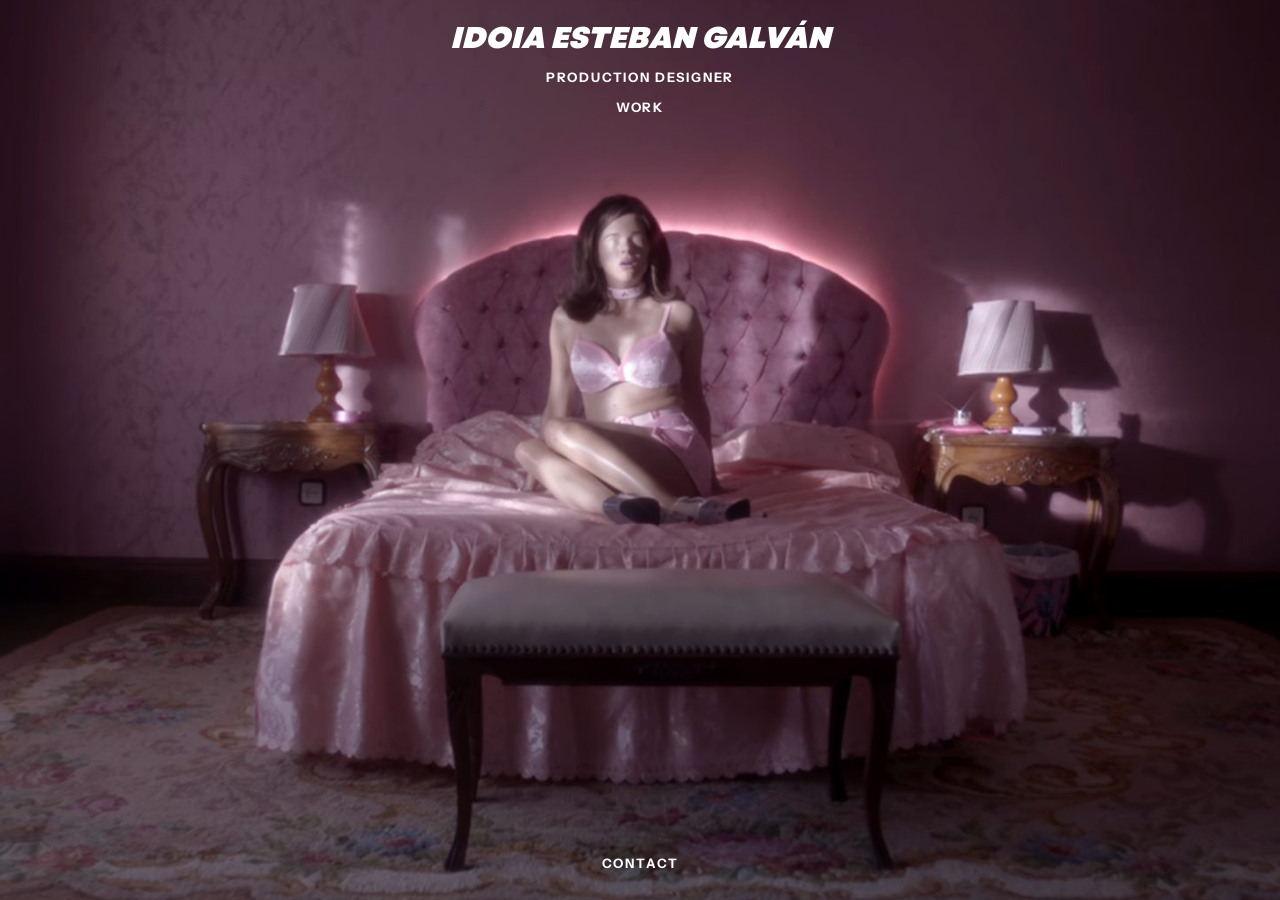
==== index.html @ 312ccfd8 "Gestor: 1 editado(s)" ====
<!doctype html>
<html lang="es">
<head>
  <meta charset="utf-8">
  <meta name="viewport" content="width=device-width, initial-scale=1, viewport-fit=cover">
  <title>IDOIA ESTEBAN · Production Designer · Diseñadora de producción</title>
  <meta name="description" content="Idoia Esteban, production designer (diseñadora de producción) based in Madrid and Bilbao. Films, series and commercials since 2007.">
  <meta name="robots" content="index, follow, max-image-preview:large">
  <link rel="canonical" href="https://idoiaesteban.com/">
  <meta name="author" content="Idoia Esteban">
  <meta property="og:site_name" content="Idoia Esteban">
  <meta property="og:locale" content="en_GB">
  <meta property="og:locale:alternate" content="es_ES">
  <meta property="og:type" content="website">
  <meta property="og:url" content="https://idoiaesteban.com/">
  <meta property="og:title" content="IDOIA ESTEBAN · Production Designer · Diseñadora de producción">
  <meta property="og:description" content="Idoia Esteban, production designer (diseñadora de producción) based in Madrid and Bilbao. Films, series and commercials since 2007.">
  <meta property="og:image" content="https://idoiaesteban.com/assets/img/og-idoia-esteban.jpg">
  <meta property="og:image:width" content="1200">
  <meta property="og:image:height" content="630">
  <meta property="og:image:alt" content="Idoia Esteban — production design">
  <meta name="twitter:card" content="summary_large_image">
  <meta name="twitter:title" content="IDOIA ESTEBAN · Production Designer · Diseñadora de producción">
  <meta name="twitter:description" content="Idoia Esteban, production designer (diseñadora de producción) based in Madrid and Bilbao. Films, series and commercials since 2007.">
  <meta name="twitter:image" content="https://idoiaesteban.com/assets/img/og-idoia-esteban.jpg">
  <script type="application/ld+json">
{
 "@context": "https://schema.org",
 "@graph": [
  {
   "@type": "WebSite",
   "@id": "https://idoiaesteban.com/#web",
   "url": "https://idoiaesteban.com/",
   "name": "Idoia Esteban",
   "alternateName": "Idoia Esteban · Production Designer",
   "inLanguage": "en",
   "publisher": {
    "@id": "https://idoiaesteban.com/#idoia-esteban-galvan"
   },
   "about": {
    "@id": "https://idoiaesteban.com/#idoia-esteban-galvan"
   }
  },
  {
   "@type": "Person",
   "@id": "https://idoiaesteban.com/#idoia-esteban-galvan",
   "name": "Idoia Esteban",
   "alternateName": "Idoia Esteban Galván",
   "url": "https://idoiaesteban.com/",
   "jobTitle": "Production Designer",
   "hasOccupation": {
    "@type": "Occupation",
    "name": "Production Designer",
    "alternateName": [
     "Diseñadora de producción",
     "Directora de arte"
    ]
   },
   "description": "Production designer based in Madrid and Bilbao (Basque Country), working as production designer since 2007, mostly on films and series.",
   "knowsAbout": [
    "Production design",
    "Diseño de producción",
    "Art direction",
    "Dirección de arte",
    "Set decoration",
    "Film",
    "Television series",
    "Commercials"
   ],
   "birthPlace": {
    "@type": "Place",
    "name": "Bilbao"
   },
   "workLocation": [
    {
     "@type": "Place",
     "name": "Madrid"
    },
    {
     "@type": "Place",
     "name": "Bilbao"
    }
   ],
   "hasCredential": {
    "@type": "EducationalOccupationalCredential",
    "credentialCategory": "degree",
    "name": "Degree in Fine Arts"
   },
   "memberOf": [
    {
     "@type": "Organization",
     "name": "Academia de las Artes y las Ciencias Cinematográficas de España",
     "alternateName": "Academy of Cinematographic Arts and Sciences of Spain",
     "url": "https://www.academiadecine.com/"
    },
    {
     "@type": "Organization",
     "name": "AEDAA",
     "description": "Spanish Association of the Audiovisual Art Department"
    }
   ],
   "email": "mailto:ido.idoia@gmail.com",
   "telephone": "+34 653 719 740",
   "sameAs": [
    "https://www.instagram.com/idoesteban/",
    "https://www.imdb.com/es/name/nm1897746/"
   ]
  },
  {
   "@type": "WebPage",
   "@id": "https://idoiaesteban.com/",
   "url": "https://idoiaesteban.com/",
   "name": "Idoia Esteban · Production Designer · Diseñadora de producción",
   "description": "Idoia Esteban, production designer (diseñadora de producción) based in Madrid and Bilbao. Films, series and commercials since 2007.",
   "inLanguage": "en",
   "isPartOf": {
    "@id": "https://idoiaesteban.com/#web"
   },
   "about": {
    "@id": "https://idoiaesteban.com/#idoia-esteban-galvan"
   },
   "primaryImageOfPage": {
    "@type": "ImageObject",
    "url": "https://idoiaesteban.com/assets/img/og-idoia-esteban.jpg"
   }
  }
 ]
}
  </script>
  <link rel="stylesheet" href="assets/css/ajustes.css?v=202610271600">
  <link rel="stylesheet" href="assets/css/base.css?v=202610271600">
  <link rel="stylesheet" href="assets/css/inicio.css?v=202610271600">
</head>
<body class="pagina-inicio" data-pagina="inicio">
  <h1 style="position:absolute;width:1px;height:1px;margin:-1px;padding:0;border:0;overflow:hidden;clip:rect(0 0 0 0);clip-path:inset(50%);white-space:nowrap">Idoia Esteban — production designer</h1>
  <noscript><p>Idoia Esteban — production designer (diseñadora de producción). Production designer based in Madrid and Bilbao (Basque Country), working as production designer since 2007, mostly on films and series. Member of the Academy of Cinematographic Arts and Sciences of Spain and AEDAA.</p><p><a href="work.html">Work</a> · <a href="films.html">Films</a> · <a href="series.html">Series</a> · <a href="comercials.html">Commercials</a> · <a href="contact.html">Contact</a></p></noscript>

  <!-- INICIO: pase de imágenes a pantalla completa.
       Todo lo que sale aquí lo decide assets/js/inicio.js
       (proyectos con "mostrar_en_inicio: si" en su info.txt) -->
  <main class="pase" id="pase" aria-live="polite">
    <div class="pase__capa"><img alt=""></div>
    <div class="pase__capa"><img alt=""></div>
    <a class="pase__pie mezcla" id="pie" href="#">
      <h2 class="pase__titulo"></h2>
      <p class="pase__datos"></p>
    </a>
  </main>

  <script src="contenido/datos-generados.js?v=202610271600"></script>
  <script src="assets/js/trailers-idoia.js?v=202610271600"></script>
  <script src="assets/js/ajustes.js?v=202610271600"></script>
  <script src="assets/js/contenido.js?v=202610271600"></script>
  <script src="assets/js/vendor/gsap.min.js?v=202610271600"></script>
  <script src="assets/js/comun.js?v=202610271600"></script>
  <script src="assets/js/delfines.js?v=202610271600"></script>
  <script src="assets/js/diferencia.js?v=202610271600"></script>
  <script src="assets/js/inicio.js?v=202610271600"></script>
</body>
</html>
---- assets/css/ajustes.css ----
/* =====================================================================
   AJUSTES VISUALES  ·  el "panel de control" de toda la web
   ---------------------------------------------------------------------
   Tipografías, tamaños, contraste de las letras, cuadrículas...
   todo lo que se suele retocar está AQUÍ, por secciones.
   Lo que más se toca (EL NOMBRE) está lo primero, en la sección 0.
   Los textos (Films, Series, Commercials...), los tiempos y el color
   de las letras están en  assets/js/ajustes.js
   ===================================================================== */

/* ---------- 1. TIPOGRAFÍAS -------------------------------------------
   Arial viene en todos los ordenadores (no hay que cargar nada).
   Para usar una de Google Fonts: añade su @import aquí debajo y pon
   su nombre en la variable que quieras (por ejemplo en --nombre-fuente). */
@import url("https://fonts.googleapis.com/css2?family=Instrument+Sans:wght@400;500;600&family=Instrument+Serif:ital@0;1&display=swap");

@font-face {
  font-family: "Garet Heavy";
  src: url("../fonts/Garet-Heavy.otf") format("opentype");
  font-style: normal;
  font-weight: 900;
  font-display: swap;
}

@font-face {
  font-family: "Garet";
  src: url("../fonts/Garet-Book.ttf") format("truetype");
  font-style: normal;
  font-weight: 400;
  font-display: swap;
}
@font-face {
  font-family: "Garet";
  src: url("../fonts/Garet-Heavy.otf") format("opentype");
  font-style: normal;
  font-weight: 900;
  font-display: swap;
}

:root {
  --arial: Arial, "Helvetica Neue", Helvetica, sans-serif;

/* =====================================================================
   0. EL NOMBRE  ·  IDOIA ESTEBAN GALVÁN  (lo primero, se toca a menudo)
   ---------------------------------------------------------------------
   TAMAÑO: 0.8rem = pequeño (como el resto) · 1rem · 1.2rem · 1.6rem…
   FUENTE: var(--arial) o el nombre de una fuente que hayas importado
           arriba, por ejemplo: "Instrument Serif", serif
   ESPACIO ENTRE LETRAS: 0 = normal · .08em · .12em · .3em = muy suelto
   ===================================================================== */
  --nombre-tam:       1.15rem;
  --nombre-fuente:    "Garet Heavy", var(--arial);
  --nombre-espaciado: .12em;
  --nombre-negrita:   900;            /* Garet Heavy; inclinación en base.css */
  --nombre-cursiva:   italic;
  --nombre-transform: uppercase;
  --nombre-tam-movil: 1rem;           /* en el móvil */
  --logo-ancho: 375px;
  --logo-alto: 31px;
  --logo-ancho-movil: 212.5px;
  --logo-alto-movil: 18px;
  --logo-fondo-trazo: 0px; /* 0 = fondo negro original del SVG */

  /* Las demás letras del menú (production designer, work, films, series,
     commercials, videoclips, contact) van todas con este tamaño        */
  --menu-tam: .8rem;

  --fuente-inicio:   var(--arial);   /* textos del pase del inicio */
  --fuente-menu:     var(--arial);   /* menú (menos el nombre, que tiene la suya) */
  --fuente-etiqueta: var(--arial);   /* texto que sigue al ratón en las cuadrículas */
  --fuente-about:    var(--arial);   /* página contact */
  --fuente-texto:    var(--arial);   /* resto (botones, ficha del proyecto...) */
  --fuente-titulos:  "Instrument Serif", "Times New Roman", serif;  /* solo laboratorio */

/* ---------- 2. INICIO (index) ----------------------------------------
   El pase del inicio ya no lleva títulos: solo la imagen.
   Aquí se ajusta el menú que va encima de las fotos.                   */
  --inicio-tam-nombre:  var(--nombre-tam);  /* nombre en el inicio */
  --inicio-tam-menu:    var(--menu-tam);    /* production designer, work, films… */
  --inicio-tam-nombre-movil: var(--nombre-tam-movil);

  --inicio-separacion-lineas: 1.1em;  /* hueco entre nombre / production designer / work */
  --inicio-separacion-columna: .55em; /* hueco entre films y series (y entre los de la derecha) */

  --inicio-borde-grosor: 0;

  --inicio-espaciado-menu: 0.14em;    /* separación entre letras del menú del inicio */

  /* (solo por si algún día se vuelven a poner los títulos en el pase) */
  --inicio-tam-titulo:  var(--nombre-tam);
  --inicio-tam-titulo-movil: var(--nombre-tam-movil);
  --inicio-tam-datos:   .66rem;
  --inicio-negrita-titulo: 400;

/* ---------- 2b. CONTRASTE BLANCO / NEGRO -----------------------------
   La capa de assets/js/diferencia.js lee la foto detrás de cada letra.
   En fondos claros pinta negro; en fondos oscuros pinta blanco.
   Blanco es el color de reserva si el navegador no permite leerla.    */
  --dif-letra:  #FFFFFF;
  --dif-borde:  transparent;
  --dif-mezcla: normal;

/* ---------- 3. MENÚ EN EL RESTO DE PÁGINAS -------------------------- */
  --menu-tam-nombre: var(--nombre-tam);
  --menu-tam-otros:  var(--menu-tam);   /* work, films, series, commercials, videoclips, contact */
  --menu-borde-grosor: 0;
  --menu-mezcla: var(--dif-mezcla);
  --menu-color:  var(--dif-letra);
  /* rectángulo invisible alrededor de cada enlace del menú, para poder
     pinchar sin dar justo en las letras (arriba/abajo e izquierda/derecha) */
  --menu-zona-alto:  .7em;
  --menu-zona-ancho: 1.6em;

/* ---------- 4. CUADRÍCULAS (formato cine) ----------------------------
   Formato de cada rectángulo = ancho / alto
     2.39 / 1  Scope (muy alargado)
     1.85 / 1  Flat (cine estándar)   ← actual
     16 / 9    tele (1.78)
     1.5 / 1   foto
   Columnas = cuántos rectángulos por fila.                            */
  --lista-formato:          1.85 / 1;   /* work, films, series, commercials, videoclips */
  --lista-columnas:         2;
  --lista-columnas-movil:   1;

  --proyecto-formato:        1.85 / 1;  /* fotos dentro de cada proyecto */
  --proyecto-columnas:       2;
  --proyecto-columnas-movil: 1;

  /* Línea entre las fotos de las parrillas (también en el gestor →
     pestaña Parrillas, que manda sobre esto). 0px = fotos pegadas. */
  --hilo:       0px;         /* grosor de la línea */
  --hilo-color: #000000;     /* color de la línea */

  --hover-luz:  .7;          /* luz de las demás fotos al pasar el ratón (1 = igual) */

  /* Texto que sigue al ratón (sale a las 4 del cursor):
     título / directed by / produced by                                */
  --etiqueta-tam:        .8rem;
  --etiqueta-separacion: 18px;        /* distancia al cursor */
  --texto-mezcla: var(--dif-mezcla);  /* igual que el resto: sección 2b */
  --texto-color:  var(--dif-letra);

/* ---------- 4b. CARTELES EN LAS REJILLAS (work, films…) ---------------
   El cartel ocupa todo el alto del rectángulo, a la izquierda, y todos
   miden lo mismo (se recortan al formato si el archivo no encaja).
   La portada queda detrás, apenas oscurecida; al pasar el ratón el
   cartel se desvanece y la portada recupera su luz, los dos a la vez y
   sin zoom. Qué páginas lo usan: ajustes.js → carteles.               */
  --cartel-formato:   70 / 100;      /* cartel español 70×100 · 27 / 40 = americano */
  --cartel-oscuro:    .9;            /* luz de la portada con el cartel encima (1 = igual) */
  --t-cartel:         900ms;         /* lo que tarda el cartel en irse / volver */

  /* Texto encima de la portada: título / directed by … y el año abajo.
     Va en bloque abajo a la derecha, al ras del borde (estilo editorial). */
  --cartel-texto-tam:    .8rem;      /* (gestor → Parrillas) */
  --cartel-texto-fuente: var(--fuente-etiqueta);   /* p. ej. "Instrument Serif", serif */
  --cartel-texto-linea:  1.3;                      /* interlineado */
  --cartel-texto-izq-movil: 33.33%;                /* en el móvil: dónde empieza el texto (1/3 de la imagen) */
  --cartel-texto-margen: .45rem;                   /* distancia al borde derecho y al de abajo */
  --cartel-texto-abajo:  var(--cartel-texto-margen);
  --cartel-texto-hueco:  1.3em;                    /* hueco entre el bloque y el año */
  --cartel-texto-tam-movil: calc(var(--cartel-texto-tam) * .88);

/* ---------- 4c. FRANJA DE ENLACES (final de parrillas y proyectos) ---
   (el gestor → pestaña Parrillas manda sobre esto)                     */
  --franja-fondo:  #000000;
  --franja-color:  #ffffff;
  --franja-tam:    13px;
  --franja-fuente: var(--fuente-menu);

/* ---------- 4d. TÍTULOS EN INICIO, PARRILLAS Y FICHAS ---------------- */
  --titulo-fuente: "Garet", Arial, sans-serif;
  --titulo-tam: 20px;
  --titulo-peso: 400;
  --titulo-estilo: normal;
  --titulo-espaciado: .02em;

/* ---------- 5. PÁGINA DE PROYECTO (vídeo + ficha + crew + texto) ---- */
  --video-formato:     1.78;          /* formato del vídeo de arriba: 1.78 = 16/9 · 1.85 = cine · 2.39 = scope */
  --video-ancho:       84vw;          /* ancho del tráiler centrado, con aire a los lados */
  --video-inicio:      clamp(112px, 15vh, 160px);
  --video-alto-max:    calc(100svh - var(--video-inicio) - 44px); /* reproductor completo y margen negro inferior */
  --proyecto-tam-titulo: 1.3rem;      /* título debajo del vídeo */
  --proyecto-tam-ficha:  .8rem;       /* directed by / produced by */
  --proyecto-tam-crew:   .78rem;      /* lista de crew (dos columnas) */
  --proyecto-tam-texto:  .85rem;      /* texto sobre la película */
  --proyecto-ancho-texto: 620px;      /* ancho de la columna de texto */
  --proyecto-ancho-crew:  760px;      /* ancho del bloque de crew */

/* ---------- 6. CONTACT (antes about) -------------------------------- */
  --about-tam:        .8rem;          /* todo el texto del contact */
  --about-tam-nombre: .8rem;
  --about-ancho:      420px;          /* ancho de la columna de texto */
  --about-alto-lista: 34vh;

/* ---------- 7. COLORES GENERALES ------------------------------------ */
  --color-fondo:  #000000;
  --color-tinta:  #f2ece2;
  --color-suave:  #8f877c;
  --color-acento: #c9a36b;

/* ---------- 8. TIEMPOS Y ESPACIOS ----------------------------------- */
  --t-cortina: 650ms;          /* fundido al cambiar de página      */
  --t-hover:   600ms;          /* zoom/oscurecer al pasar el ratón  */
  --t-color:   900ms;          /* reservado para cambios de color */
  /* (el menú WORK y la entrada del nombre: ajustes.js → animaciones) */
  --curva:     cubic-bezier(.65, 0, .35, 1);
  --margen: clamp(16px, 2.6vw, 40px);

  /* (nombres antiguos, se mantienen por compatibilidad) */
  --trazo-grosor: var(--inicio-borde-grosor);
  --trazo-color:  var(--dif-borde);
  --inicio-tam-about: var(--menu-tam);
}
---- assets/css/base.css ----
/* =====================================================================
   BASE  ·  cosas comunes a todas las páginas
   (menú, cortina de transición, rejilla formato cine, botón auto-scroll,
   visor de fotos). Los tamaños se cambian en ajustes.css.
   ===================================================================== */

*, *::before, *::after { box-sizing: border-box; margin: 0; padding: 0; }
html { -webkit-text-size-adjust: 100%; }
body {
  background: var(--color-fondo);
  color: var(--color-tinta);
  font-family: var(--fuente-texto);
  font-size: 1rem;
  line-height: 1.5;
  -webkit-font-smoothing: antialiased;
  min-height: 100vh;
}
img, video, iframe { display: block; max-width: 100%; }
a { color: inherit; text-decoration: none; }
button { font: inherit; color: inherit; background: none; border: 0; cursor: pointer; }
::selection { background: var(--color-tinta); color: var(--color-fondo); }

/* Texto contrastado sobre la imagen. El lienzo lo pinta blanco o negro. */
.mezcla {
  color: var(--texto-color);
  mix-blend-mode: var(--texto-mezcla);
}

/* ---------- CONTRASTE MONOCROMO (assets/js/diferencia.js) ------------
   Las letras se dibujan en esta capa en blanco o negro según la foto.
   El texto real conserva los enlaces y la accesibilidad.             */
.dif-capa {
  position: fixed; left: 0; top: 0;   /* el tamaño lo pone diferencia.js (= pantalla visible) */
  z-index: 80; pointer-events: none;
}
.dif-activo :is(.menu a, .menu button, .menu__labor, .pase__titulo, .pase__datos, .etiqueta-cursor, .celda-proyecto__txt, [data-dif]):not([data-dif-no], [data-dif-no] *),
.dif-activo :is(.menu a, .menu button, .menu__labor, .pase__titulo, .pase__datos, .etiqueta-cursor, .celda-proyecto__txt, [data-dif]):not([data-dif-no], [data-dif-no] *) * {
  color: transparent !important;
  -webkit-text-stroke-color: transparent !important;
  text-decoration-color: transparent !important;
}

/* ---------- CORTINA: fundido al entrar y salir de cada página ------- */
.cortina {
  position: fixed; inset: 0; z-index: 1000;
  background: var(--color-fondo);
  pointer-events: none;
  opacity: 1;
  transition: opacity var(--t-cortina) var(--curva);
}
.cortina.abierta { opacity: 0; }

/* ---------- MENÚ ---------------------------------------------------
   INICIO:     arriba en el centro NOMBRE · production designer · work
               abajo en el centro  contact
   SECCIONES:  arriba en el centro NOMBRE y debajo dónde estás
               (Work / Films / Series / Commercials / Videoclips / Contact)
   PROYECTO:   arriba en el centro solo el NOMBRE
   Cada enlace lleva alrededor un rectángulo transparente (no se ve) para
   que sea fácil pinchar sin acertar justo en las letras: --menu-zona-alto
   y --menu-zona-ancho en ajustes.css (sección 3).
   Tamaños: ajustes.css secciones 0 y 3                                 */
.menu {
  position: fixed; inset: 0; z-index: 50;
  pointer-events: none;
  color: var(--menu-color);
  mix-blend-mode: var(--menu-mezcla);
  font-family: var(--fuente-menu);
  font-weight: var(--menu-peso, 400);
  font-style: var(--menu-estilo, normal);
  text-transform: var(--menu-transform, uppercase);
  line-height: 1;
}
.menu a, .menu button, .menu span { -webkit-text-stroke: 0; }
/* zona de clic: rectángulo invisible alrededor de cada enlace.
   El margen negativo es el mismo que el relleno, así nada se mueve. */
.menu a, .menu button {
  pointer-events: auto; transition: opacity .3s;
  display: inline-block;
  padding: var(--menu-zona-alto) var(--menu-zona-ancho);
  margin: calc(var(--menu-zona-alto) * -1) calc(var(--menu-zona-ancho) * -1);
}
.menu span { pointer-events: none; }
.menu a:hover, .menu button:hover { opacity: .6; }
.pagina-inicio .menu a, .pagina-inicio .menu button, .pagina-inicio .menu span { -webkit-text-stroke-width: 0; }
.menu a.activo { text-decoration: underline; text-underline-offset: .25em; text-decoration-thickness: 1px; }
[hidden] { display: none !important; }

.menu__centro {
  position: absolute; left: 50%; top: calc(var(--margen) * .7);
  transform: translateX(-50%);
  display: flex; flex-direction: column; align-items: center;
  gap: var(--inicio-separacion-lineas);
  text-align: center;
}
/* El botón Work revela solo la columna central del inicio. */
.menu__opciones {
  position: absolute; left: 50%; top: 37%;
  transform: translateX(-50%);
  display: flex; flex-direction: column; align-items: center;
  gap: clamp(24px, 5.5vh, 58px);
  text-align: center;
}
.menu__opciones .menu__archivo { margin-top: clamp(38px, 7vh, 78px); }
.menu__pie {
  position: absolute; left: 50%; bottom: calc(var(--margen) * .9 + env(safe-area-inset-bottom));
  transform: translateX(-50%);
}

/* Opciones de WORK (inicio): ocultas hasta pulsar WORK. La animación
   (máscara de arriba abajo al abrir, fundido al cerrar) la hace GSAP en
   comun.js; tiempos en ajustes.js → animaciones.menu.                 */
.menu .menu__plegable > * { opacity: 0; visibility: hidden; pointer-events: none; }
.menu.menu--abierto .menu__plegable > * { opacity: 1; visibility: visible; pointer-events: auto; }
.menu.menu--animando .menu__plegable > * { transition: none !important; }

/* MASK REVEAL del nombre: .title-mask (overflow: hidden) es la máscara y
   .title sube por dentro (GSAP, yPercent). El relleno deja sitio a los
   acentos y a la cursiva; el margen negativo lo compensa, así el
   encabezado no cambia ni de tamaño ni de sitio. */
.title-mask {
  display: inline-block; overflow: hidden; vertical-align: top;
  padding: .3em .4em .1em; margin: -.3em -.4em -.1em;
}
.title { display: inline-block; white-space: nowrap; }

/* Opciones de WORK: cada texto tiene su propia máscara (mask reveal). */
.opcion-mascara {
  display: inline-block; overflow: hidden; vertical-align: top;
  padding: .25em .3em .15em; margin: -.25em -.3em -.15em;
}
.opcion-texto { display: inline-block; }
.menu.menu--abierto .menu__plegable > a:hover { opacity: .6; }

.menu__nombre {
  font-family: var(--nombre-fuente);
  font-weight: var(--nombre-negrita);
  font-style: var(--nombre-cursiva);
  font-synthesis: weight style;
  text-transform: var(--nombre-transform);
  font-size: var(--nombre-tam);
  letter-spacing: var(--nombre-espaciado);
  white-space: nowrap;
}
.menu__labor, .menu__work, .menu__donde, .menu__contacto, .menu__seccion, .menu__archivo {
  font-size: var(--menu-tam);
  letter-spacing: var(--inicio-espaciado-menu);
  white-space: nowrap;
}
.menu__work { text-transform: var(--menu-transform, uppercase); }
/* Logo fijo en las parrillas y fichas. El recorte elimina únicamente la
   franja transparente inferior del SVG, manteniendo su proporción. */
.menu__nombre.menu__nombre--logo { font-size: 30px; }
.menu__logo { display: block; width: var(--logo-ancho); max-width: none; height: var(--logo-alto); object-fit: cover; object-position: left top; }
svg.menu__logo { overflow: visible; }
.menu__logo-fondo {
  stroke: #000;
  stroke-width: var(--logo-fondo-trazo);
  stroke-linejoin: round;
  paint-order: stroke fill;
}
/* La sección activa queda bajo el centro del logo; los centros de las otras
   dos palabras coinciden con el principio y el final del nombre. */
.menu__categorias {
  position: relative;
  display: flex;
  justify-content: center;
  align-items: center;
  width: var(--logo-ancho);
}
.menu__categorias > :first-child,
.menu__categorias > :last-child {
  position: absolute;
  top: 50%;
  margin: 0;
  transform: translate(-50%, -50%);
}
.menu__categorias > :first-child { left: 0; }
.menu__categorias > :last-child { left: 100%; }
.menu__categoria-lateral {
  font-size: max(10px, calc(var(--menu-tam) - 2px));
  letter-spacing: var(--inicio-espaciado-menu);
  white-space: nowrap;
}

/* ---------- DELFINES (assets/js/delfines.js) ------------------------
   En el inicio van por ENCIMA de todo (menos la cortina); en Contact,
   DEBAJO del texto. No bloquean ningún clic.                          */
.delfines { position: fixed; left: 0; top: 0; pointer-events: none; z-index: 85; }
.delfines--debajo { z-index: 0; }
body[data-pagina="contact"] .contacto { position: relative; z-index: 1; }

@media (max-width: 700px) {
  .menu__nombre { font-size: var(--nombre-tam-movil); }
  .menu__nombre.menu__nombre--logo { font-size: 17px; }
  .menu__logo { width: var(--logo-ancho-movil); height: var(--logo-alto-movil); }
  .menu__categorias { width: var(--logo-ancho-movil); }
  .menu__opciones { top: 34%; gap: clamp(16px, 4.5vh, 38px); }
  .menu__opciones .menu__archivo { margin-top: clamp(20px, 6vh, 48px); }
  .menu__pie { bottom: calc(var(--margen) + env(safe-area-inset-bottom)); }
}

/* ---------- REJILLA FORMATO CINE (films, comercials y proyecto) ------
   Columnas y formato: ajustes.css sección 4                           */
.rejilla-cine {
  display: grid;
  grid-template-columns: repeat(var(--cols, 2), minmax(0, 1fr));
  gap: var(--hilo, 0px);
}
/* Línea entre fotos: el hueco (gap) deja ver el color de fondo de la
   rejilla, que es el color de la línea. Grosor y color: --hilo y
   --hilo-color (ajustes.css sección 4, o el gestor → pestaña Parrillas).
   Con grosor 0, cada foto pisa 1 px a la de al lado y a la de abajo: como
   las celdas miden medios píxeles (p. ej. 210,8), así nunca asoma una
   línea del fondo entre ellas (sobre todo en el móvil). */
.rejilla-cine {
  overflow: hidden;                    /* (overflow-x: clip no existe en Safari antiguo) */
  overflow-x: clip; overflow-y: visible;
  background: var(--hilo-color, #000);
}
.rejilla-cine > * {
  /* con línea: 0 · sin línea: -1px (para que no asome nada) */
  margin: 0 calc(min(var(--hilo, 0px), 1px) - 1px) calc(min(var(--hilo, 0px), 1px) - 1px) 0;
  position: relative; display: block; overflow: hidden;
  aspect-ratio: var(--formato, 1.85 / 1);
  background: var(--color-fondo);
}
.rejilla-cine img, .rejilla-cine video, .rejilla-cine iframe {
  width: 100%; height: 100%; object-fit: cover; border: 0;
}
.rejilla-cine img, .rejilla-cine video {
  opacity: 0; transform: scale(1.04);
  transition: opacity 1.2s var(--curva), transform var(--t-hover) var(--curva), filter var(--t-hover) var(--curva);
}
.rejilla-cine .visible img, .rejilla-cine .visible video { opacity: 1; transform: scale(1); }

/* ---------- FRANJA FIJA DE ENLACES ------------------------------------
   Centrada, con aire a los lados y cuatro veces la altura anterior.     */
.franja {
  display: grid; grid-template-columns: minmax(0, 1fr) auto minmax(0, 1fr);
  align-items: center; column-gap: clamp(40px, 8vw, 160px);
  width: 100%; min-height: calc(var(--franja-tam) * 6.4);
  background: var(--franja-fondo); color: var(--franja-color);
  font-family: var(--franja-fuente); font-size: var(--franja-tam);
  line-height: 1.25; text-transform: uppercase; letter-spacing: .14em;
  padding: 1.4em clamp(24px, 5vw, 96px);
  text-align: center;
}
.franja a { white-space: nowrap; }
.franja a { transition: opacity .3s; }
.franja a:hover { opacity: .55; }
.franja__lado { display: flex; flex-wrap: wrap; align-items: center; gap: .8em 1.5em; min-width: 0; }
.franja__lado--izquierdo { justify-content: flex-end; }
.franja__lado--derecho { justify-content: flex-start; }
.franja__contacto { justify-self: center; }
@media (max-width: 700px) {
  /* Tres columnas iguales: Contact queda en el centro real de la pantalla. */
  .franja {
    grid-template-columns: repeat(3, minmax(0, 1fr));
    column-gap: 0;
    padding-inline: clamp(20px, 6vw, 34px);
    font-size: min(var(--franja-tam), clamp(10px, 3vw, 13px));
    letter-spacing: .08em;
  }
  .franja__lado { justify-content: center; flex-wrap: nowrap; gap: 0; }
}

/* ---------- BOTÓN AUTO-SCROLL -------------------------------------- */
.boton-auto {
  position: fixed; z-index: 60;
  right: var(--margen); bottom: var(--margen);
  font-size: .68rem; letter-spacing: .18em; text-transform: uppercase;
  color: var(--menu-color); mix-blend-mode: var(--menu-mezcla);
  display: flex; align-items: center; gap: .6em;
}
.boton-auto::before {
  content: ""; width: .55em; height: .55em; border-radius: 50%;
  border: 1px solid currentColor; transition: background .3s;
}
.boton-auto.encendido::before { background: currentColor; animation: latido 1.6s infinite; }
@keyframes latido { 50% { opacity: .25; } }
@media (max-width: 700px) { .boton-auto { bottom: calc(var(--margen) + 2.2rem); } }

/* ---------- VISOR DE FOTOS (al pinchar una imagen) ------------------ */
.visor {
  position: fixed; inset: 0; z-index: 900;
  background: #000;
  display: flex; align-items: center; justify-content: center;
  opacity: 0; pointer-events: none;
  transition: opacity .45s var(--curva);
}
.visor.abierto { opacity: 1; pointer-events: auto; }
.visor img {
  max-width: calc(100vw - 2 * var(--margen));
  max-height: calc(100vh - 6rem);
  object-fit: contain; transition: opacity .35s;
}
.visor__cerrar, .visor__ant, .visor__sig {
  position: absolute; font-size: .72rem; letter-spacing: .2em; text-transform: uppercase;
  padding: 1rem; color: var(--color-tinta);
}
.visor__cerrar { top: var(--margen); right: var(--margen); }
.visor__ant { left: var(--margen); top: 50%; transform: translateY(-50%); }
.visor__sig { right: var(--margen); top: 50%; transform: translateY(-50%); }
.visor__cuenta {
  position: absolute; bottom: var(--margen); left: 50%; transform: translateX(-50%);
  font-size: .7rem; letter-spacing: .2em; color: var(--color-suave);
}

@media (prefers-reduced-motion: reduce) {
  *, *::before, *::after { animation-duration: .01ms !important; transition-duration: .01ms !important; }
}
---- assets/css/inicio.css ----
/* =====================================================================
   INICIO  ·  pase de imágenes a pantalla completa
   Los tiempos vienen de assets/js/ajustes.js (se pasan como variables)
   ===================================================================== */

html, body { height: 100%; overflow: hidden; }

.pase {
  position: fixed; inset: 0;
  overflow: hidden;
  cursor: pointer;
  background: var(--color-fondo);
}

/* ---- Las dos capas de imagen que se van turnando ---- */
.pase__capa {
  position: absolute; inset: 0;
  opacity: 0;
  filter: blur(var(--desenfoque, 28px));
  transform: scale(var(--zoom, 1.07));
  transition:
    opacity   var(--t-imagen, 2200ms) var(--curva),
    filter    var(--t-imagen, 2200ms) var(--curva),
    transform calc(var(--t-imagen, 2200ms) * 1.4) var(--curva);
  will-change: opacity, filter, transform;
}
.pase__capa img {
  width: 100%; height: 100%;
  object-fit: cover;
  object-position: var(--encuadre, center);
}
.pase__capa.activa { opacity: 1; filter: blur(0); transform: scale(1); z-index: 1; }
.pase__capa.saliendo { opacity: 0; filter: blur(var(--desenfoque, 28px)); transform: scale(1.015); z-index: 0; }

/* El zoom muy lento de cada foto lo hace inicio.js (sin saltos al cambiar) */

/* ---- Texto: título, año y labor ---- */
.pase__pie {
  position: absolute; z-index: 5;
  left: 50%; top: 50%;
  transform: translate(-50%, -50%);
  width: min(92vw, 1400px);
  text-align: center;
  pointer-events: none;
}
.pase__titulo {
  font-family: var(--titulo-fuente);
  font-weight: var(--titulo-peso);
  font-style: var(--titulo-estilo);
  font-synthesis: weight style;
  font-size: calc(var(--titulo-tam) * 1.5);
  line-height: 1;
  letter-spacing: var(--titulo-espaciado);
  text-transform: uppercase;
}
.pase__datos {
  font-family: var(--fuente-inicio);
  margin-top: 1em;
  font-size: var(--inicio-tam-datos);
  letter-spacing: .24em;
  text-transform: uppercase;
}

/* ---- Letras sin contorno; el contraste lo calcula diferencia.js ---- */
.pase__pie {
  color: var(--dif-letra);
  mix-blend-mode: normal;
  -webkit-text-stroke: 0;
}
/* Letra a letra: aparecen desde desenfocadas */
.pase__pie .palabra { display: inline-block; white-space: nowrap; }
.pase__pie .letra {
  display: inline-block;
  opacity: 0;
  filter: blur(14px);
  transform: translateY(.18em);
}
.pase__pie.entra .letra {
  transition:
    opacity   var(--t-texto, 1400ms) var(--curva) var(--d),
    filter    var(--t-texto, 1400ms) var(--curva) var(--d),
    transform var(--t-texto, 1400ms) var(--curva) var(--d);
  opacity: 1; filter: blur(0); transform: none;
}
.pase__pie.sale .letra {
  transition:
    opacity var(--t-salida, 1100ms) var(--curva),
    filter  var(--t-salida, 1100ms) var(--curva);
  opacity: 0; filter: blur(18px); transform: none;
}

.pase__vacio {
  position: absolute; inset: 0; display: grid; place-items: center;
  text-align: center; padding: 2rem; color: var(--color-suave);
}

@media (max-width: 700px) {
  .pase__titulo { font-size: calc(var(--titulo-tam) * .85); }
  .pase__datos  { letter-spacing: .2em; }
}
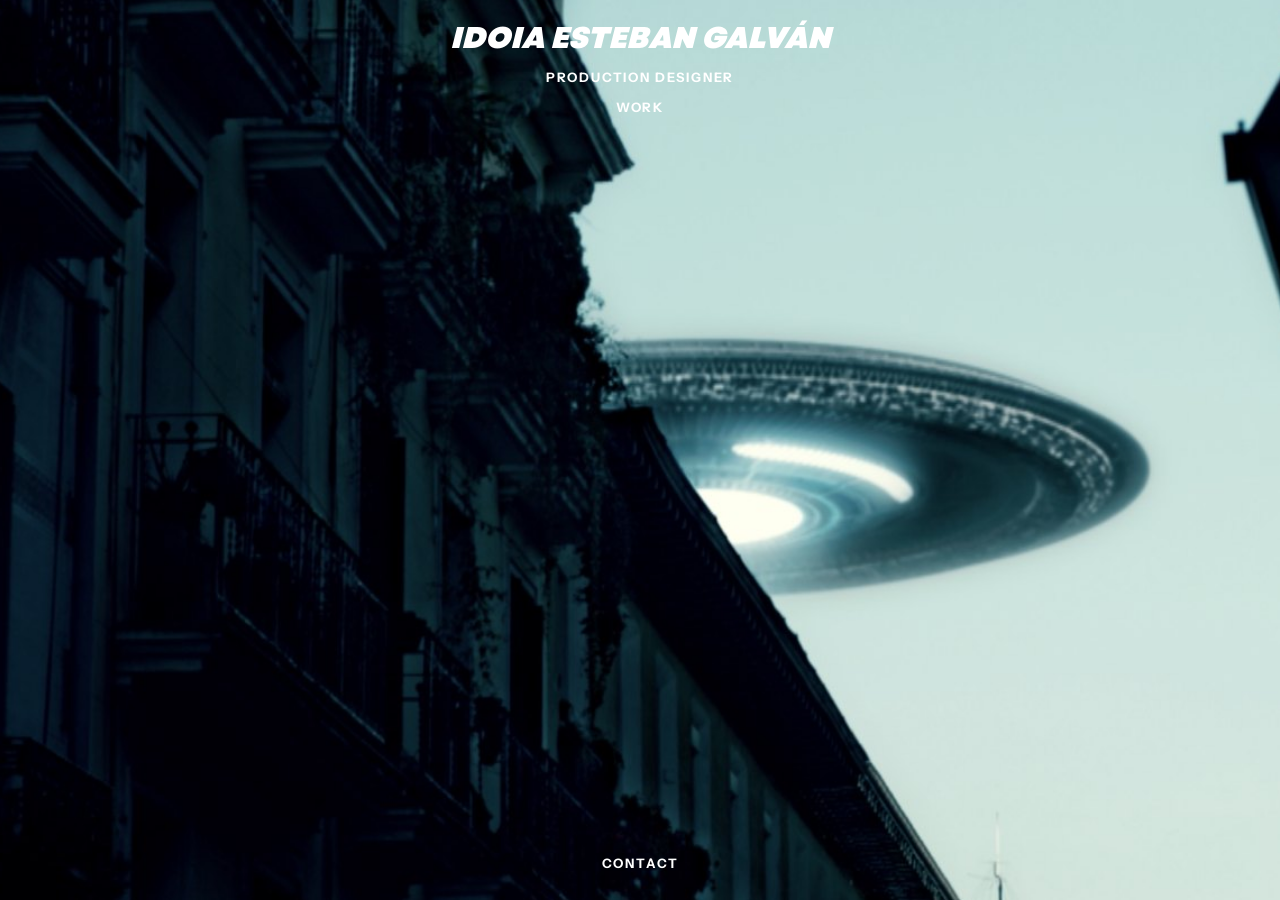
==== commit 169e4599: "Gestor: 1 editado(s)" ====
--- a/index.html
+++ b/index.html
@@ -127,9 +127,9 @@
  ]
 }
   </script>
-  <link rel="stylesheet" href="assets/css/ajustes.css?v=202610271600">
-  <link rel="stylesheet" href="assets/css/base.css?v=202610271600">
-  <link rel="stylesheet" href="assets/css/inicio.css?v=202610271600">
+  <link rel="stylesheet" href="assets/css/ajustes.css?v=202610271604">
+  <link rel="stylesheet" href="assets/css/base.css?v=202610271604">
+  <link rel="stylesheet" href="assets/css/inicio.css?v=202610271604">
 </head>
 <body class="pagina-inicio" data-pagina="inicio">
   <h1 style="position:absolute;width:1px;height:1px;margin:-1px;padding:0;border:0;overflow:hidden;clip:rect(0 0 0 0);clip-path:inset(50%);white-space:nowrap">Idoia Esteban — production designer</h1>
@@ -147,14 +147,14 @@
     </a>
   </main>
 
-  <script src="contenido/datos-generados.js?v=202610271600"></script>
-  <script src="assets/js/trailers-idoia.js?v=202610271600"></script>
-  <script src="assets/js/ajustes.js?v=202610271600"></script>
-  <script src="assets/js/contenido.js?v=202610271600"></script>
-  <script src="assets/js/vendor/gsap.min.js?v=202610271600"></script>
-  <script src="assets/js/comun.js?v=202610271600"></script>
-  <script src="assets/js/delfines.js?v=202610271600"></script>
-  <script src="assets/js/diferencia.js?v=202610271600"></script>
-  <script src="assets/js/inicio.js?v=202610271600"></script>
+  <script src="contenido/datos-generados.js?v=202610271604"></script>
+  <script src="assets/js/trailers-idoia.js?v=202610271604"></script>
+  <script src="assets/js/ajustes.js?v=202610271604"></script>
+  <script src="assets/js/contenido.js?v=202610271604"></script>
+  <script src="assets/js/vendor/gsap.min.js?v=202610271604"></script>
+  <script src="assets/js/comun.js?v=202610271604"></script>
+  <script src="assets/js/delfines.js?v=202610271604"></script>
+  <script src="assets/js/diferencia.js?v=202610271604"></script>
+  <script src="assets/js/inicio.js?v=202610271604"></script>
 </body>
 </html>
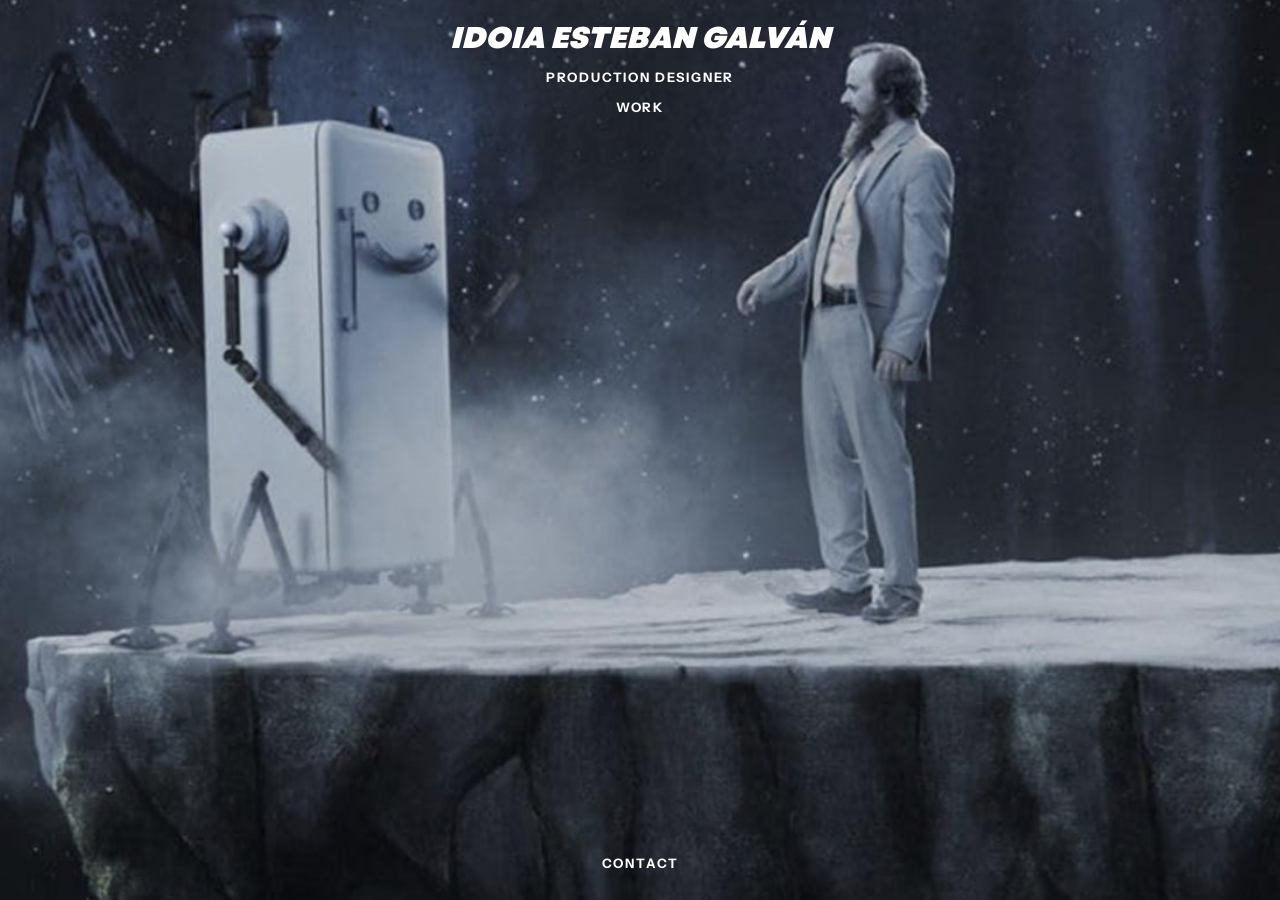
==== commit 51fcfc0f: "Gestor: 1 editado(s)" ====
--- a/index.html
+++ b/index.html
@@ -127,9 +127,9 @@
  ]
 }
   </script>
-  <link rel="stylesheet" href="assets/css/ajustes.css?v=202610271604">
-  <link rel="stylesheet" href="assets/css/base.css?v=202610271604">
-  <link rel="stylesheet" href="assets/css/inicio.css?v=202610271604">
+  <link rel="stylesheet" href="assets/css/ajustes.css?v=202610271608">
+  <link rel="stylesheet" href="assets/css/base.css?v=202610271608">
+  <link rel="stylesheet" href="assets/css/inicio.css?v=202610271608">
 </head>
 <body class="pagina-inicio" data-pagina="inicio">
   <h1 style="position:absolute;width:1px;height:1px;margin:-1px;padding:0;border:0;overflow:hidden;clip:rect(0 0 0 0);clip-path:inset(50%);white-space:nowrap">Idoia Esteban — production designer</h1>
@@ -147,14 +147,14 @@
     </a>
   </main>
 
-  <script src="contenido/datos-generados.js?v=202610271604"></script>
-  <script src="assets/js/trailers-idoia.js?v=202610271604"></script>
-  <script src="assets/js/ajustes.js?v=202610271604"></script>
-  <script src="assets/js/contenido.js?v=202610271604"></script>
-  <script src="assets/js/vendor/gsap.min.js?v=202610271604"></script>
-  <script src="assets/js/comun.js?v=202610271604"></script>
-  <script src="assets/js/delfines.js?v=202610271604"></script>
-  <script src="assets/js/diferencia.js?v=202610271604"></script>
-  <script src="assets/js/inicio.js?v=202610271604"></script>
+  <script src="contenido/datos-generados.js?v=202610271608"></script>
+  <script src="assets/js/trailers-idoia.js?v=202610271608"></script>
+  <script src="assets/js/ajustes.js?v=202610271608"></script>
+  <script src="assets/js/contenido.js?v=202610271608"></script>
+  <script src="assets/js/vendor/gsap.min.js?v=202610271608"></script>
+  <script src="assets/js/comun.js?v=202610271608"></script>
+  <script src="assets/js/delfines.js?v=202610271608"></script>
+  <script src="assets/js/diferencia.js?v=202610271608"></script>
+  <script src="assets/js/inicio.js?v=202610271608"></script>
 </body>
 </html>
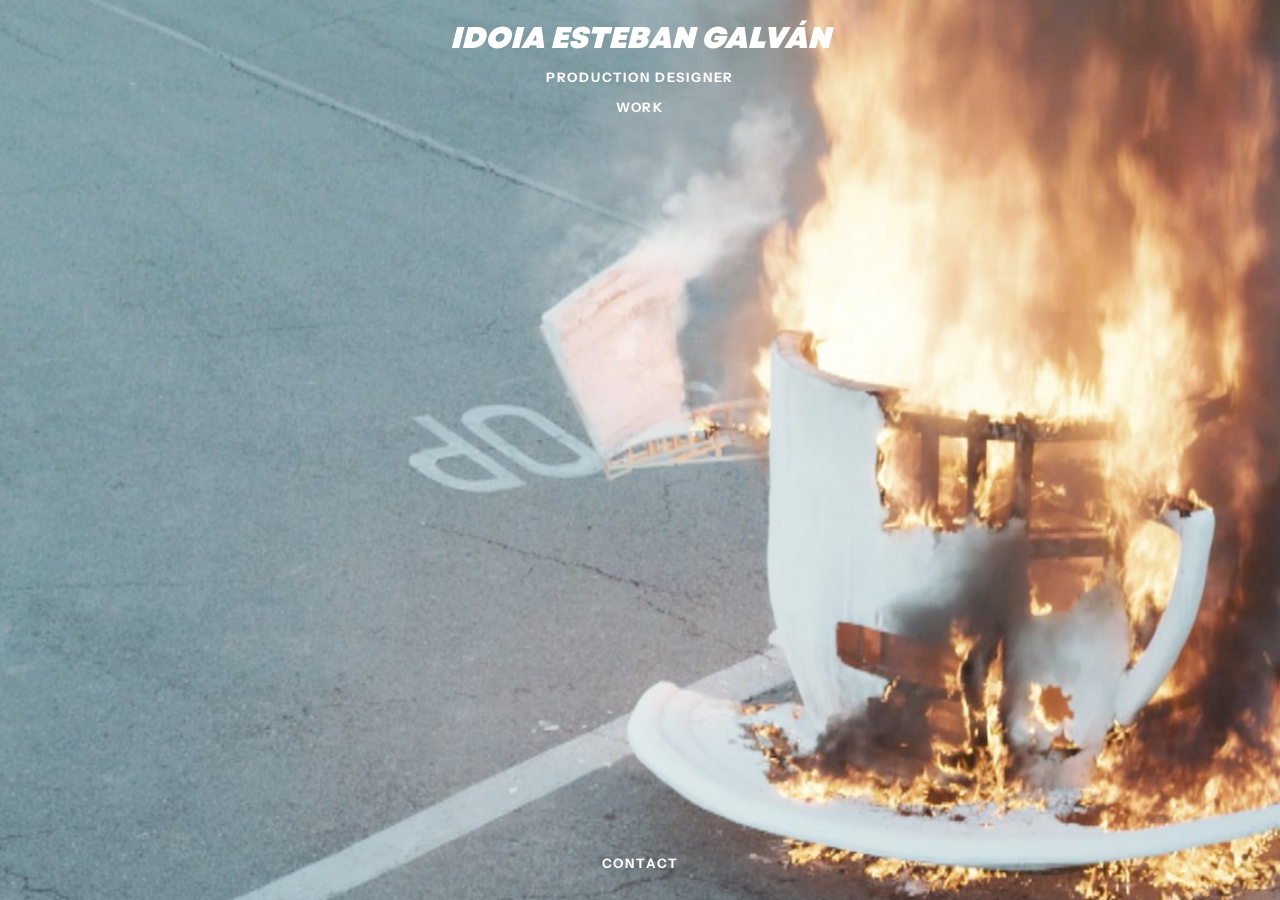
==== commit 9634f9c8: "Gestor: 1 editado(s)" ====
--- a/index.html
+++ b/index.html
@@ -127,9 +127,9 @@
  ]
 }
   </script>
-  <link rel="stylesheet" href="assets/css/ajustes.css?v=202610271608">
-  <link rel="stylesheet" href="assets/css/base.css?v=202610271608">
-  <link rel="stylesheet" href="assets/css/inicio.css?v=202610271608">
+  <link rel="stylesheet" href="assets/css/ajustes.css?v=202610271648">
+  <link rel="stylesheet" href="assets/css/base.css?v=202610271648">
+  <link rel="stylesheet" href="assets/css/inicio.css?v=202610271648">
 </head>
 <body class="pagina-inicio" data-pagina="inicio">
   <h1 style="position:absolute;width:1px;height:1px;margin:-1px;padding:0;border:0;overflow:hidden;clip:rect(0 0 0 0);clip-path:inset(50%);white-space:nowrap">Idoia Esteban — production designer</h1>
@@ -147,14 +147,14 @@
     </a>
   </main>
 
-  <script src="contenido/datos-generados.js?v=202610271608"></script>
-  <script src="assets/js/trailers-idoia.js?v=202610271608"></script>
-  <script src="assets/js/ajustes.js?v=202610271608"></script>
-  <script src="assets/js/contenido.js?v=202610271608"></script>
-  <script src="assets/js/vendor/gsap.min.js?v=202610271608"></script>
-  <script src="assets/js/comun.js?v=202610271608"></script>
-  <script src="assets/js/delfines.js?v=202610271608"></script>
-  <script src="assets/js/diferencia.js?v=202610271608"></script>
-  <script src="assets/js/inicio.js?v=202610271608"></script>
+  <script src="contenido/datos-generados.js?v=202610271648"></script>
+  <script src="assets/js/trailers-idoia.js?v=202610271648"></script>
+  <script src="assets/js/ajustes.js?v=202610271648"></script>
+  <script src="assets/js/contenido.js?v=202610271648"></script>
+  <script src="assets/js/vendor/gsap.min.js?v=202610271648"></script>
+  <script src="assets/js/comun.js?v=202610271648"></script>
+  <script src="assets/js/delfines.js?v=202610271648"></script>
+  <script src="assets/js/diferencia.js?v=202610271648"></script>
+  <script src="assets/js/inicio.js?v=202610271648"></script>
 </body>
 </html>
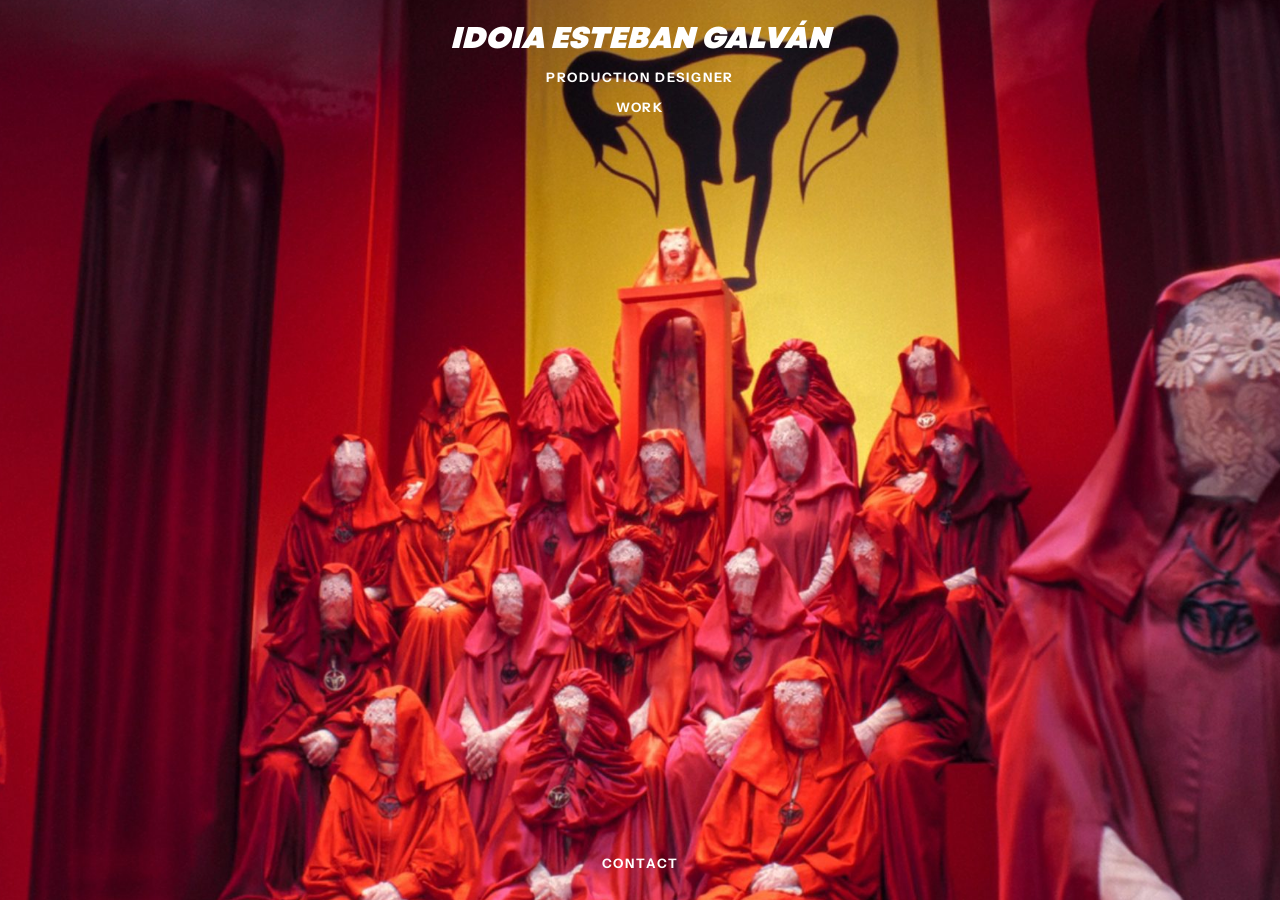
==== commit 9cda551b: "Gestor: 1 editado(s)" ====
--- a/index.html
+++ b/index.html
@@ -127,9 +127,9 @@
  ]
 }
   </script>
-  <link rel="stylesheet" href="assets/css/ajustes.css?v=202610271648">
-  <link rel="stylesheet" href="assets/css/base.css?v=202610271648">
-  <link rel="stylesheet" href="assets/css/inicio.css?v=202610271648">
+  <link rel="stylesheet" href="assets/css/ajustes.css?v=202610291550">
+  <link rel="stylesheet" href="assets/css/base.css?v=202610291550">
+  <link rel="stylesheet" href="assets/css/inicio.css?v=202610291550">
 </head>
 <body class="pagina-inicio" data-pagina="inicio">
   <h1 style="position:absolute;width:1px;height:1px;margin:-1px;padding:0;border:0;overflow:hidden;clip:rect(0 0 0 0);clip-path:inset(50%);white-space:nowrap">Idoia Esteban — production designer</h1>
@@ -147,14 +147,15 @@
     </a>
   </main>
 
-  <script src="contenido/datos-generados.js?v=202610271648"></script>
-  <script src="assets/js/trailers-idoia.js?v=202610271648"></script>
-  <script src="assets/js/ajustes.js?v=202610271648"></script>
-  <script src="assets/js/contenido.js?v=202610271648"></script>
-  <script src="assets/js/vendor/gsap.min.js?v=202610271648"></script>
-  <script src="assets/js/comun.js?v=202610271648"></script>
-  <script src="assets/js/delfines.js?v=202610271648"></script>
-  <script src="assets/js/diferencia.js?v=202610271648"></script>
-  <script src="assets/js/inicio.js?v=202610271648"></script>
+  <script src="contenido/datos-generados.js?v=202610291550"></script>
+  <script src="assets/js/trailers-idoia.js?v=202610291550"></script>
+  <script src="assets/js/ajustes.js?v=202610291550"></script>
+  <script src="assets/js/contenido.js?v=202610291550"></script>
+  <script src="assets/js/vendor/gsap.min.js?v=202610291550"></script>
+  <script src="assets/js/comun.js?v=202610291550"></script>
+  <script src="assets/js/delfines.js?v=202610291550"></script>
+  <script src="assets/js/diferencia.js?v=202610291550"></script>
+  <script src="assets/js/inicio.js?v=202610291550"></script>
 </body>
 </html>
+
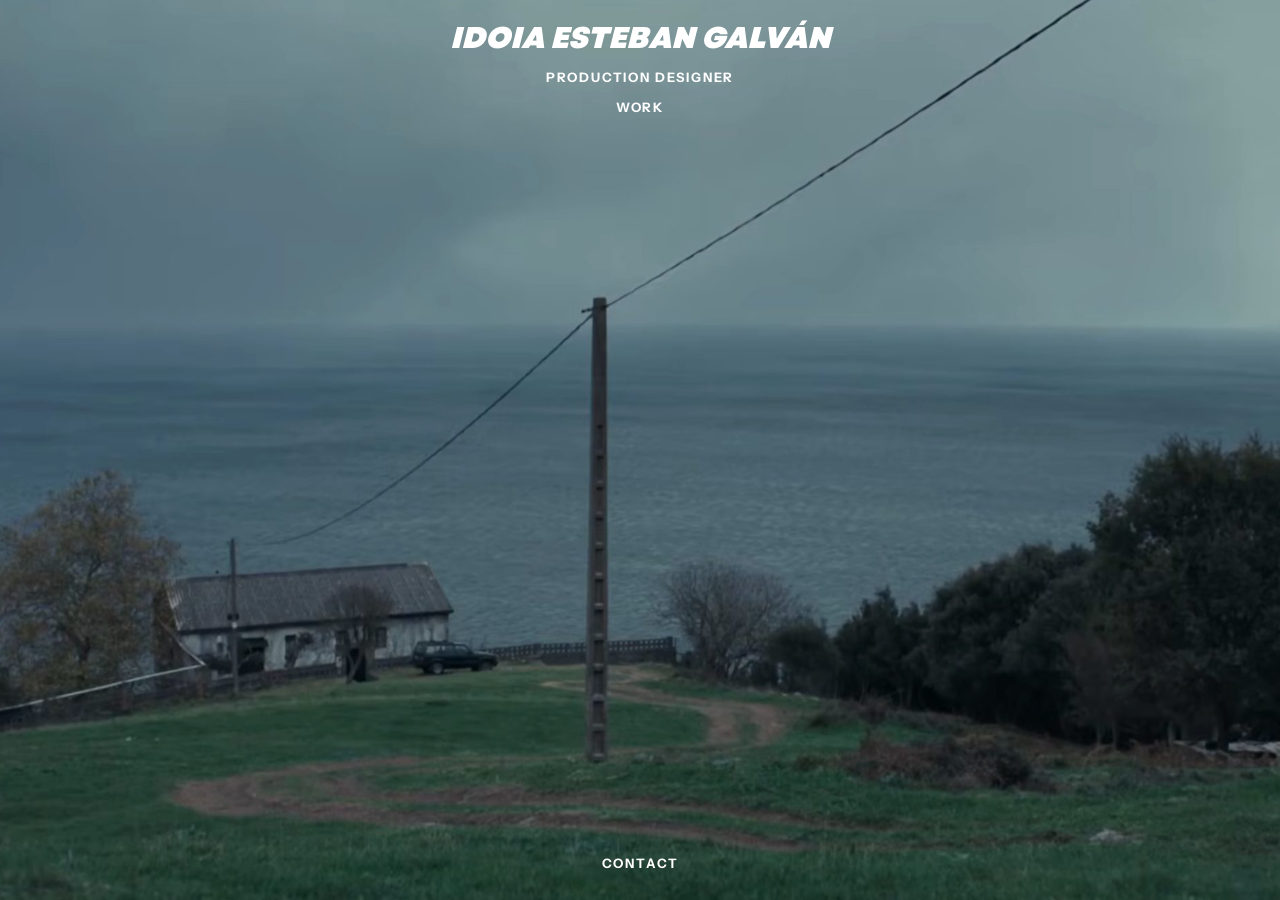
==== commit 351ddc71: "Gestor: about" ====
--- a/index.html
+++ b/index.html
@@ -127,9 +127,9 @@
  ]
 }
   </script>
-  <link rel="stylesheet" href="assets/css/ajustes.css?v=202610291550">
-  <link rel="stylesheet" href="assets/css/base.css?v=202610291550">
-  <link rel="stylesheet" href="assets/css/inicio.css?v=202610291550">
+  <link rel="stylesheet" href="assets/css/ajustes.css?v=202611241216">
+  <link rel="stylesheet" href="assets/css/base.css?v=202611241216">
+  <link rel="stylesheet" href="assets/css/inicio.css?v=202611241216">
 </head>
 <body class="pagina-inicio" data-pagina="inicio">
   <h1 style="position:absolute;width:1px;height:1px;margin:-1px;padding:0;border:0;overflow:hidden;clip:rect(0 0 0 0);clip-path:inset(50%);white-space:nowrap">Idoia Esteban — production designer</h1>
@@ -147,15 +147,15 @@
     </a>
   </main>
 
-  <script src="contenido/datos-generados.js?v=202610291550"></script>
-  <script src="assets/js/trailers-idoia.js?v=202610291550"></script>
-  <script src="assets/js/ajustes.js?v=202610291550"></script>
-  <script src="assets/js/contenido.js?v=202610291550"></script>
-  <script src="assets/js/vendor/gsap.min.js?v=202610291550"></script>
-  <script src="assets/js/comun.js?v=202610291550"></script>
-  <script src="assets/js/delfines.js?v=202610291550"></script>
-  <script src="assets/js/diferencia.js?v=202610291550"></script>
-  <script src="assets/js/inicio.js?v=202610291550"></script>
+  <script src="contenido/datos-generados.js?v=202611241216"></script>
+  <script src="assets/js/trailers-idoia.js?v=202611241216"></script>
+  <script src="assets/js/ajustes.js?v=202611241216"></script>
+  <script src="assets/js/contenido.js?v=202611241216"></script>
+  <script src="assets/js/vendor/gsap.min.js?v=202611241216"></script>
+  <script src="assets/js/comun.js?v=202611241216"></script>
+  <script src="assets/js/delfines.js?v=202611241216"></script>
+  <script src="assets/js/diferencia.js?v=202611241216"></script>
+  <script src="assets/js/inicio.js?v=202611241216"></script>
 </body>
 </html>
 
